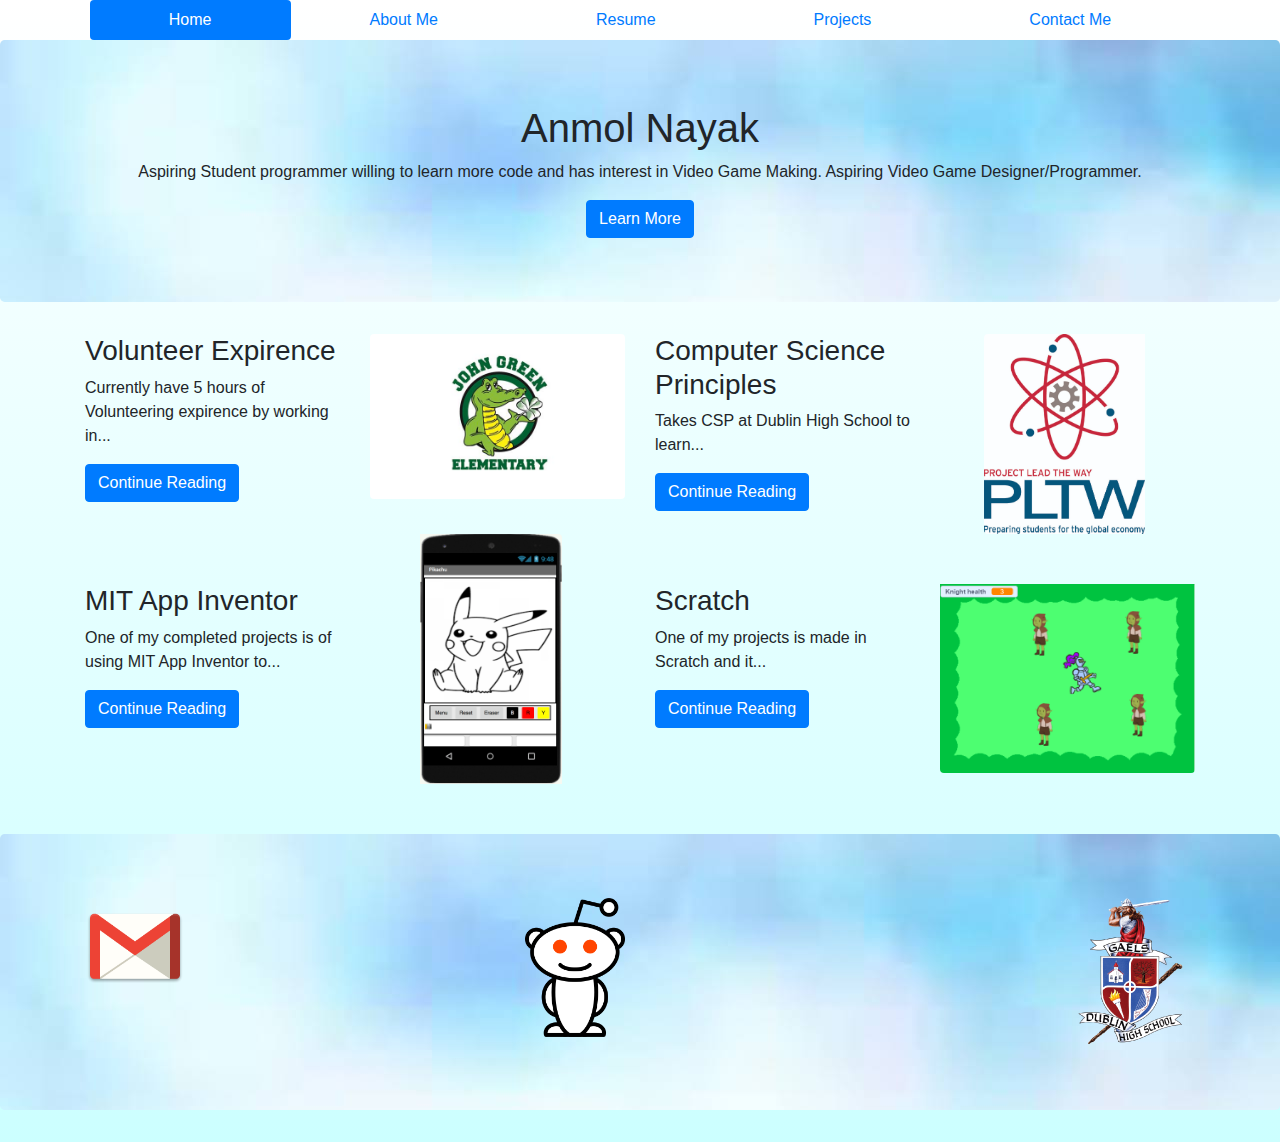
==== index.html @ ee90c720 "Added Portfolio Files from Repl.it" ====
<!DOCTYPE html>
<html lang='en'>
<head>
  <link href="Bootstrap_4.3.1/css/bootstrap.css" rel="stylesheet" type="text/css" />
  <meta charset="utf-8">
  <!--This part of the code links the HTML files with the bootstrap.css file which allows the use of bootstrap-->
  <title>Home</title>
  <!--This part of the code titles the website's tab to whatever is written-->
</head>
<body style='background-image: linear-gradient(rgba(255,255,255,1), rgba(204,255,255,1));'>
  <header class='container'>
    <!--The header contains a container which contain all the elements we put in, specifically the navigation bar-->
    <div class='row justify-content-center'>
      <nav class='nav nav-fill nav-pills'>
        <a class='nav-link active nav-item' href='index.html' style='padding-left: 79px; padding-right: 79px;'>Home</a>
        <a class='nav-link nav-item' href='Nayak_AboutMe.html' style='padding-left: 79px; padding-right: 79px;'>About Me</a>
        <a class='nav-link nav-item' href='Nayak_Resume.html' style='padding-left: 79px; padding-right: 79px;'>Resume</a>
        <a class='nav-link nav-item' href='Nayak_Projects.html' style='padding-left: 79px; padding-right: 79px;'>Projects</a>
        <a class='nav-link nav-item' href='Nayak_ContactMe.html' style='padding-left: 79px; padding-right: 79px;'>Contact Me</a>
        <!--The nav contains many links that take the user to different sites in order to view different information. Active link is highlighted on the page.-->
      </nav>
    </div>
  </header>
  <section class='jumbotron' style='background-image: url(sparkle.jpeg)'>
    <div class='container'>
      <div class='row justify-content-center'>
        <h1>Anmol Nayak</h1>
      </div>
      <div class='row justify-content-center'>
        <p>Aspiring Student programmer willing to learn more code and has interest in Video Game Making. Aspiring Video Game Designer/Programmer.
      </div>
      <div class='row justify-content-center'>
        <a class='btn btn-primary' href='Nayak_AboutMe.html' role='button'>Learn More</a>
    </div>
  </section>
  <section class='container'>
    <div class='row'>
        <figure class='col-sm-3'>  <!--Each card is 6 collumns wide in a row within a container and the text is always sm to always fit on any screen-->
          <h3>Volunteer Expirence</h3>
          <p>Currently have 5 hours of Volunteering expirence by working in...</p> <!--Puts elements on left side of card-->
          <a href='Nayak_Resume.html' role='button' class='btn btn-primary'>Continue Reading</a> <!--Makes a button that takes the user to the designated site-->
        </figure>
        <div class='col-sm-3'>
          <img src='Images/John Green Logo jpeg.jpg' class='img-fluid float-right rounded d-flex-inline'/> 
          <!--An image from the image file where the image is to the right of the collumn and styled to fit nicely on the user's screen-->
        </div>
        <figure class='col-sm-3'>
          <h3>Computer Science Principles</h3>
          <p>Takes CSP at Dublin High School to learn...</p> <!--Puts elements on left side of card-->
          <a href='Nayak_Resume.html' role='button' class='btn btn-primary'>Continue Reading</a> <!--Makes a button that takes the user to the designated site-->
        </figure>
        <div class='col-sm-3'>
          <img src='Images/PLTWW.jpg' class='img-fluid float-right rounded d-flex-inline' style='height: 200px; width: auto; padding-right: 50px;'/> <!--An image from the image file where the image is to the right of the collumn and styled to fit nicely on the user's screen-->
        </div>
    </div>
    <div class='row'>
        <figure class='col-sm-3' style='padding-top: 50px'>
          <h3>MIT App Inventor</h3>
          <p>One of my completed projects is of using MIT App Inventor to...</p> <!--Puts elements on left side of card-->
          <a href='Nayak_Projects.html' role='button' class='btn btn-primary'>Continue Reading</a> <!--Makes a button that takes the user to the designated site-->
        </figure>
        <div class='col-sm-3'>
          <img src='Screen Shot 2019-10-08 at 12.36.15 AM.png' class='img-fluid rounded d-flex-inline' style='height: 300px; width: auto; padding-bottom: 50px; padding-left: 50px;'/> <!--An image from the image file where the image is to the right of the collumn and styled to fit nicely on the user's screen-->
        </div>
        <figure class='col-sm-3' style='padding-top: 50px;'>
          <h3>Scratch</h3>
          <p>One of my projects is made in Scratch and it...</p> <!--Puts elements on left side of card-->
          <a href='Nayak_Projects.html' role='button' class='btn btn-primary'>Continue Reading</a> <!--Makes a button that takes the user to the designated site-->
        </figure>
        <div class='col-sm-3'>
          <img src='Images/Capture.PNG' class='img-fluid float-right rounded d-flex-inline' style='padding-top: 50px;'/> <!--An image from the image file where the image is to the right of the collumn and styled to fit nicely on the user's screen-->
        </div>
      </div>
  </section>
  <footer class='jumbotron' style='background-image: url(sparkle.jpeg)'>
    <div class='container'>
      <div class='row'>
        <div class='col-6'> <!--Places the first two images on the first half of the website-->
          <a href='mailto:getcashforapps.nayak@gmail.com' target="_blank"><img src='Images/gmail.png' class='float-left img-fluid-footericons' alt='Link to contact via gmail'></a> <!--Image is a link to the designated location and properly adjusted via classes to have user contact me-->
          <a href='https://www.reddit.com/user/UNICORN-and-a-DRAGON/' target="_blank"><img src='Images/reddit.png' class='float-right img-fluid-footericons' alt='Link to contact via reddit'></a> <!--Image is a link to the designated location and properly adjusted via classes to have user contact me-->
        </div>
        <div class='col-6'> <!--Second half of the page so that the element can be on the very right side-->
          <a href='https://www.dublin.k12.ca.us/dhs' target="_blank"><img src='Images/DHS2.png' class='float-right' alt='Dublin High School logo'/></a> <!--Image is a link to the designated location and properly adjusted via classes to have user contact me-->
        </div>
      </div>
    </div>
  </footer>
</body>
</html>
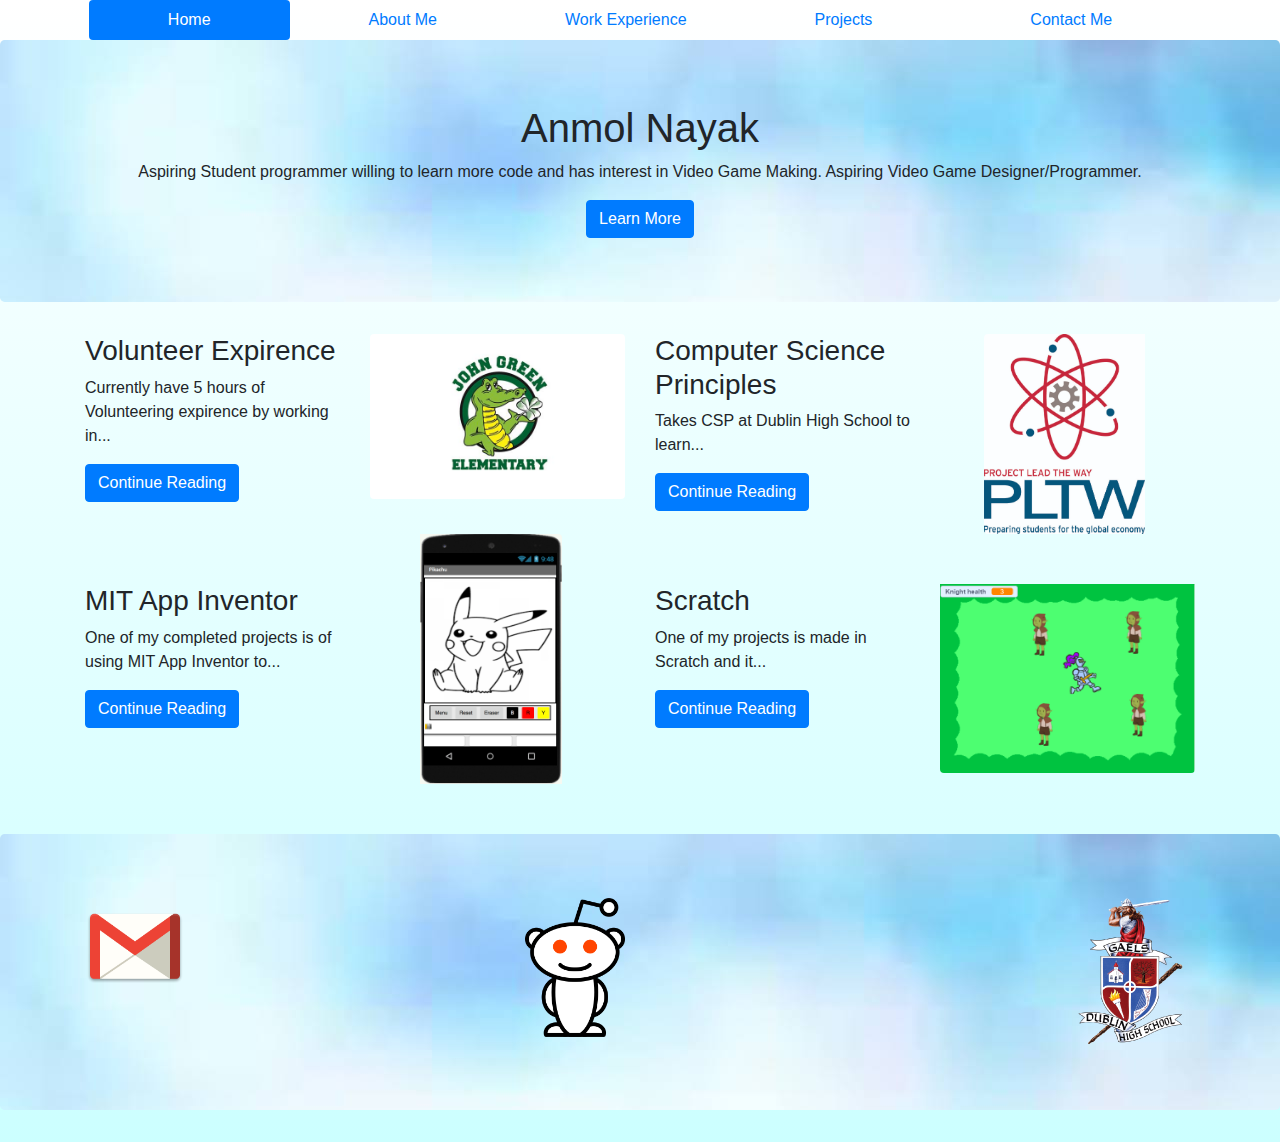
==== commit 12c0a6f8: "Change resume to work experience. Added information on field trips, mentor program, volunteer experi" ====
--- a/index.html
+++ b/index.html
@@ -14,7 +14,7 @@
       <nav class='nav nav-fill nav-pills'>
         <a class='nav-link active nav-item' href='index.html' style='padding-left: 79px; padding-right: 79px;'>Home</a>
         <a class='nav-link nav-item' href='Nayak_AboutMe.html' style='padding-left: 79px; padding-right: 79px;'>About Me</a>
-        <a class='nav-link nav-item' href='Nayak_Resume.html' style='padding-left: 79px; padding-right: 79px;'>Resume</a>
+        <a class='nav-link nav-item' href='Nayak_Resume.html' style='padding-left: 49px; padding-right: 49px;'>Work Experience</a>
         <a class='nav-link nav-item' href='Nayak_Projects.html' style='padding-left: 79px; padding-right: 79px;'>Projects</a>
         <a class='nav-link nav-item' href='Nayak_ContactMe.html' style='padding-left: 79px; padding-right: 79px;'>Contact Me</a>
         <!--The nav contains many links that take the user to different sites in order to view different information. Active link is highlighted on the page.-->
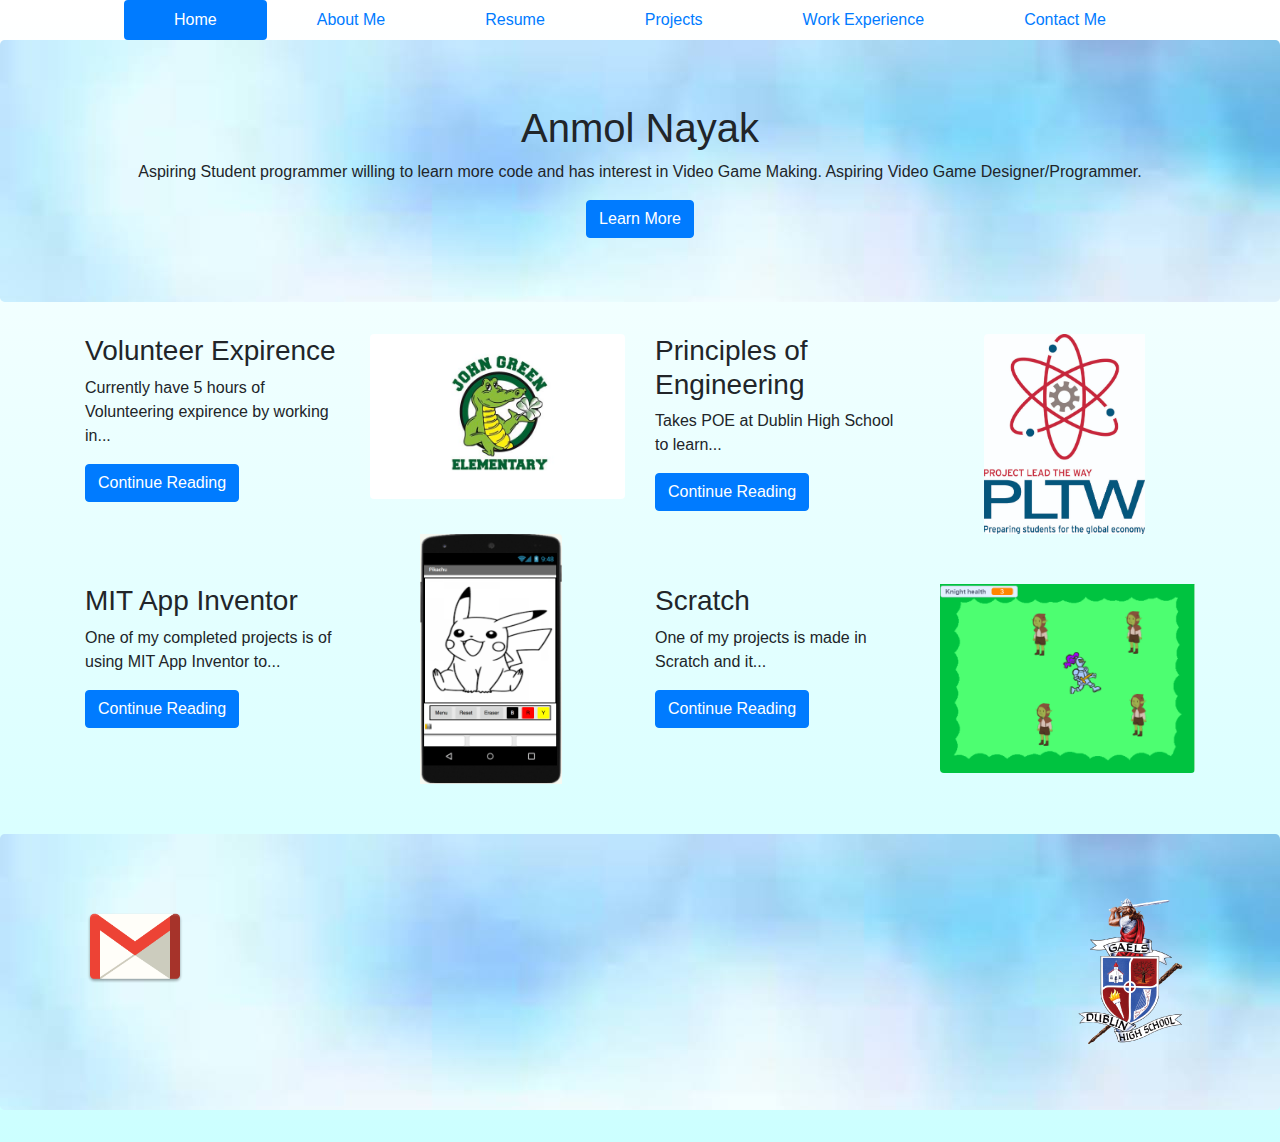
==== commit da8496d2: "Added Work Experience Tab Changed Resume Added another project" ====
--- a/index.html
+++ b/index.html
@@ -12,11 +12,12 @@
     <!--The header contains a container which contain all the elements we put in, specifically the navigation bar-->
     <div class='row justify-content-center'>
       <nav class='nav nav-fill nav-pills'>
-        <a class='nav-link active nav-item' href='index.html' style='padding-left: 79px; padding-right: 79px;'>Home</a>
-        <a class='nav-link nav-item' href='Nayak_AboutMe.html' style='padding-left: 79px; padding-right: 79px;'>About Me</a>
-        <a class='nav-link nav-item' href='Nayak_Resume.html' style='padding-left: 49px; padding-right: 49px;'>Work Experience</a>
-        <a class='nav-link nav-item' href='Nayak_Projects.html' style='padding-left: 79px; padding-right: 79px;'>Projects</a>
-        <a class='nav-link nav-item' href='Nayak_ContactMe.html' style='padding-left: 79px; padding-right: 79px;'>Contact Me</a>
+        <a class='nav-link active nav-item' href='index.html' style='padding-left: 50px; padding-right: 50px;'>Home</a>
+        <a class='nav-link nav-item' href='Nayak_AboutMe.html' style='padding-left: 50px; padding-right: 50px;'>About Me</a>
+        <a class='nav-link nav-item' href='Nayak_Resume.html' style='padding-left: 50px; padding-right: 50px;'>Resume</a>
+        <a class='nav-link nav-item' href='Nayak_Projects.html' style='padding-left: 50px; padding-right: 50px;'>Projects</a>
+        <a class='nav-link nav-item' href='Nayak_WorkExperience.html' style='padding-left: 50px; padding-right: 50px;'>Work Experience</a>
+        <a class='nav-link nav-item' href='Nayak_ContactMe.html' style='padding-left: 50px; padding-right: 50px;'>Contact Me</a>
         <!--The nav contains many links that take the user to different sites in order to view different information. Active link is highlighted on the page.-->
       </nav>
     </div>
@@ -45,8 +46,8 @@
           <!--An image from the image file where the image is to the right of the collumn and styled to fit nicely on the user's screen-->
         </div>
         <figure class='col-sm-3'>
-          <h3>Computer Science Principles</h3>
-          <p>Takes CSP at Dublin High School to learn...</p> <!--Puts elements on left side of card-->
+          <h3>Principles of Engineering</h3>
+          <p>Takes POE at Dublin High School to learn...</p> <!--Puts elements on left side of card-->
           <a href='Nayak_Resume.html' role='button' class='btn btn-primary'>Continue Reading</a> <!--Makes a button that takes the user to the designated site-->
         </figure>
         <div class='col-sm-3'>
@@ -77,7 +78,7 @@
       <div class='row'>
         <div class='col-6'> <!--Places the first two images on the first half of the website-->
           <a href='mailto:getcashforapps.nayak@gmail.com' target="_blank"><img src='Images/gmail.png' class='float-left img-fluid-footericons' alt='Link to contact via gmail'></a> <!--Image is a link to the designated location and properly adjusted via classes to have user contact me-->
-          <a href='https://www.reddit.com/user/UNICORN-and-a-DRAGON/' target="_blank"><img src='Images/reddit.png' class='float-right img-fluid-footericons' alt='Link to contact via reddit'></a> <!--Image is a link to the designated location and properly adjusted via classes to have user contact me-->
+          <!--<a href='https://www.reddit.com/user/UNICORN-and-a-DRAGON/' target="_blank"><img src='Images/reddit.png' class='float-right img-fluid-footericons' alt='Link to contact via reddit'></a> <!--Image is a link to the designated location and properly adjusted via classes to have user contact me-->
         </div>
         <div class='col-6'> <!--Second half of the page so that the element can be on the very right side-->
           <a href='https://www.dublin.k12.ca.us/dhs' target="_blank"><img src='Images/DHS2.png' class='float-right' alt='Dublin High School logo'/></a> <!--Image is a link to the designated location and properly adjusted via classes to have user contact me-->
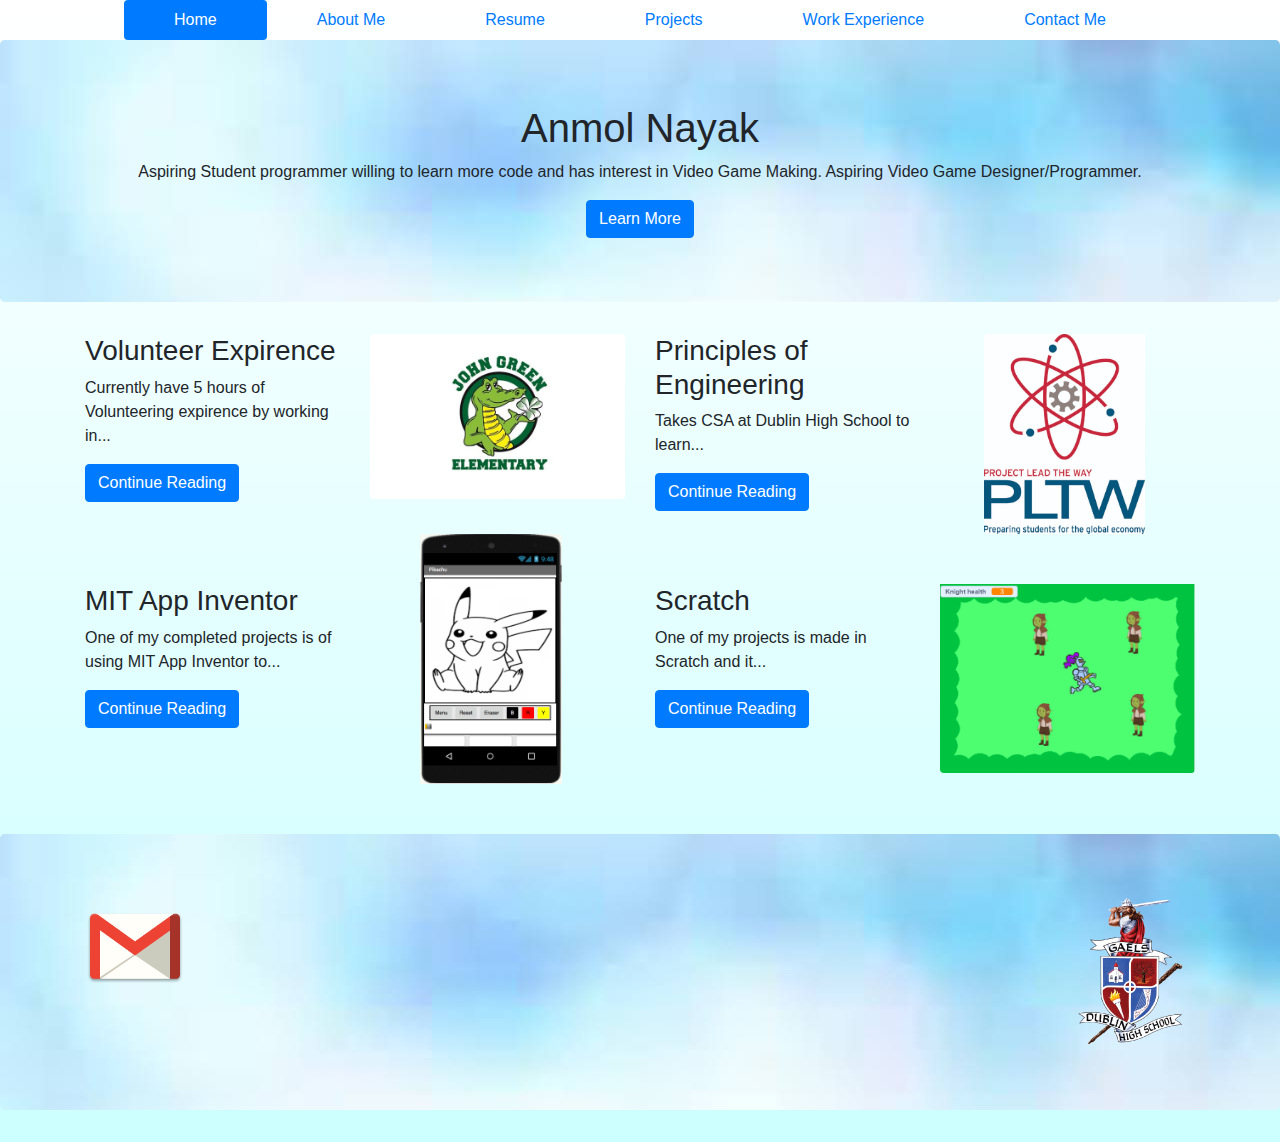
==== commit 3a0898c0: "Did stuff" ====
--- a/index.html
+++ b/index.html
@@ -47,7 +47,7 @@
         </div>
         <figure class='col-sm-3'>
           <h3>Principles of Engineering</h3>
-          <p>Takes POE at Dublin High School to learn...</p> <!--Puts elements on left side of card-->
+          <p>Takes CSA at Dublin High School to learn...</p> <!--Puts elements on left side of card-->
           <a href='Nayak_Resume.html' role='button' class='btn btn-primary'>Continue Reading</a> <!--Makes a button that takes the user to the designated site-->
         </figure>
         <div class='col-sm-3'>
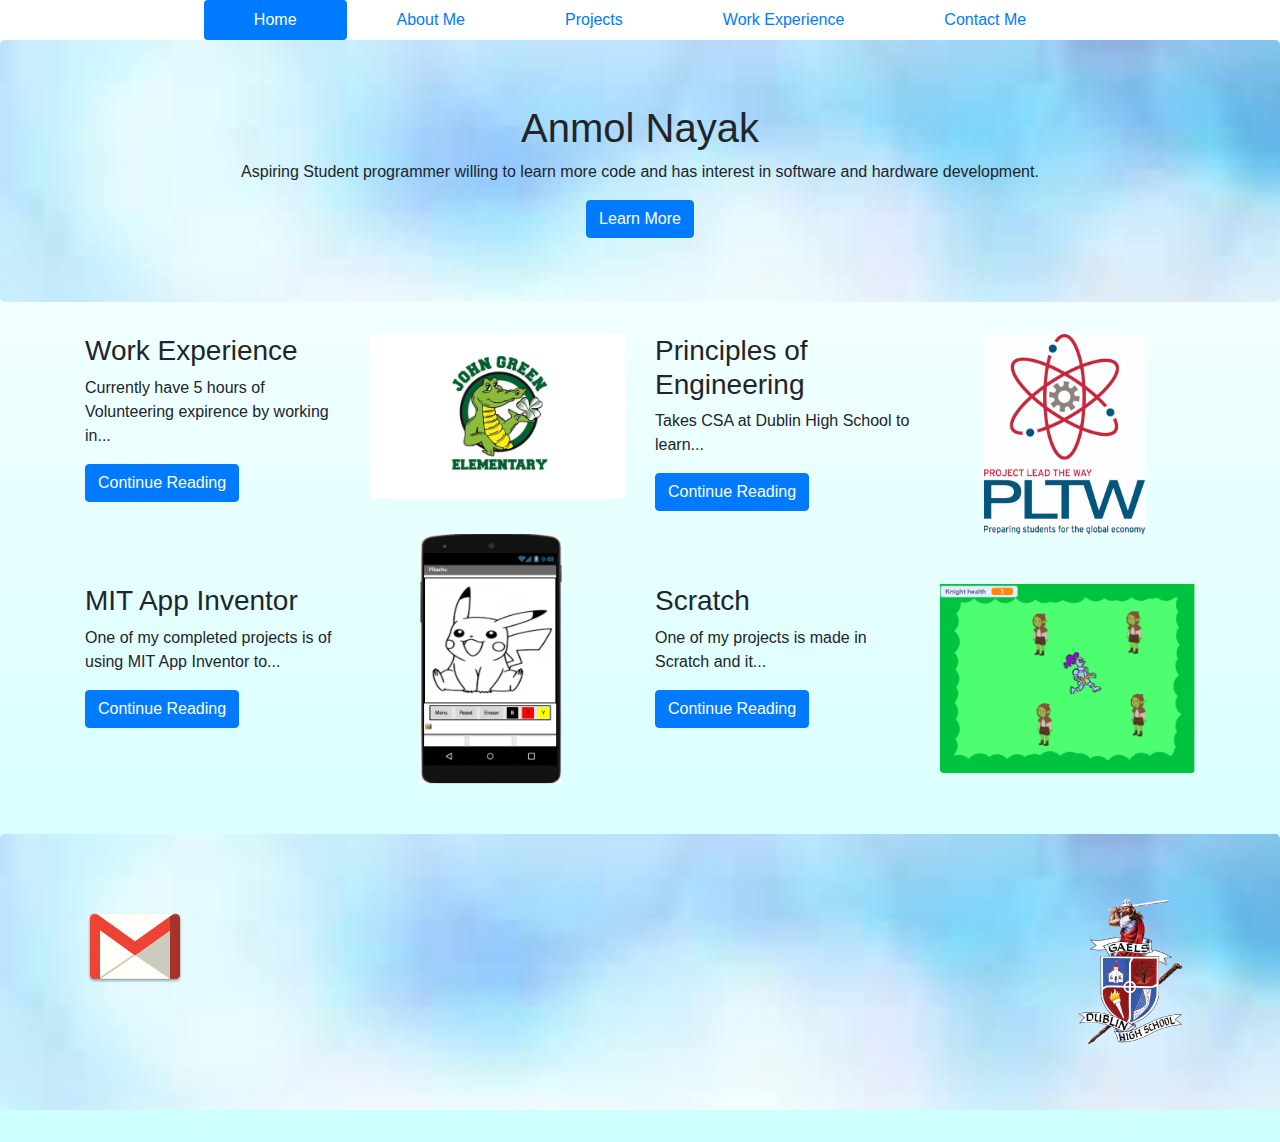
==== commit daafc902: "Changes the order of projects" ====
--- a/index.html
+++ b/index.html
@@ -14,7 +14,7 @@
       <nav class='nav nav-fill nav-pills'>
         <a class='nav-link active nav-item' href='index.html' style='padding-left: 50px; padding-right: 50px;'>Home</a>
         <a class='nav-link nav-item' href='Nayak_AboutMe.html' style='padding-left: 50px; padding-right: 50px;'>About Me</a>
-        <a class='nav-link nav-item' href='Nayak_Resume.html' style='padding-left: 50px; padding-right: 50px;'>Resume</a>
+
         <a class='nav-link nav-item' href='Nayak_Projects.html' style='padding-left: 50px; padding-right: 50px;'>Projects</a>
         <a class='nav-link nav-item' href='Nayak_WorkExperience.html' style='padding-left: 50px; padding-right: 50px;'>Work Experience</a>
         <a class='nav-link nav-item' href='Nayak_ContactMe.html' style='padding-left: 50px; padding-right: 50px;'>Contact Me</a>
@@ -28,7 +28,7 @@
         <h1>Anmol Nayak</h1>
       </div>
       <div class='row justify-content-center'>
-        <p>Aspiring Student programmer willing to learn more code and has interest in Video Game Making. Aspiring Video Game Designer/Programmer.
+        <p>Aspiring Student programmer willing to learn more code and has interest in software and hardware development.
       </div>
       <div class='row justify-content-center'>
         <a class='btn btn-primary' href='Nayak_AboutMe.html' role='button'>Learn More</a>
@@ -37,7 +37,7 @@
   <section class='container'>
     <div class='row'>
         <figure class='col-sm-3'>  <!--Each card is 6 collumns wide in a row within a container and the text is always sm to always fit on any screen-->
-          <h3>Volunteer Expirence</h3>
+          <h3>Work Experience</h3>
           <p>Currently have 5 hours of Volunteering expirence by working in...</p> <!--Puts elements on left side of card-->
           <a href='Nayak_Resume.html' role='button' class='btn btn-primary'>Continue Reading</a> <!--Makes a button that takes the user to the designated site-->
         </figure>
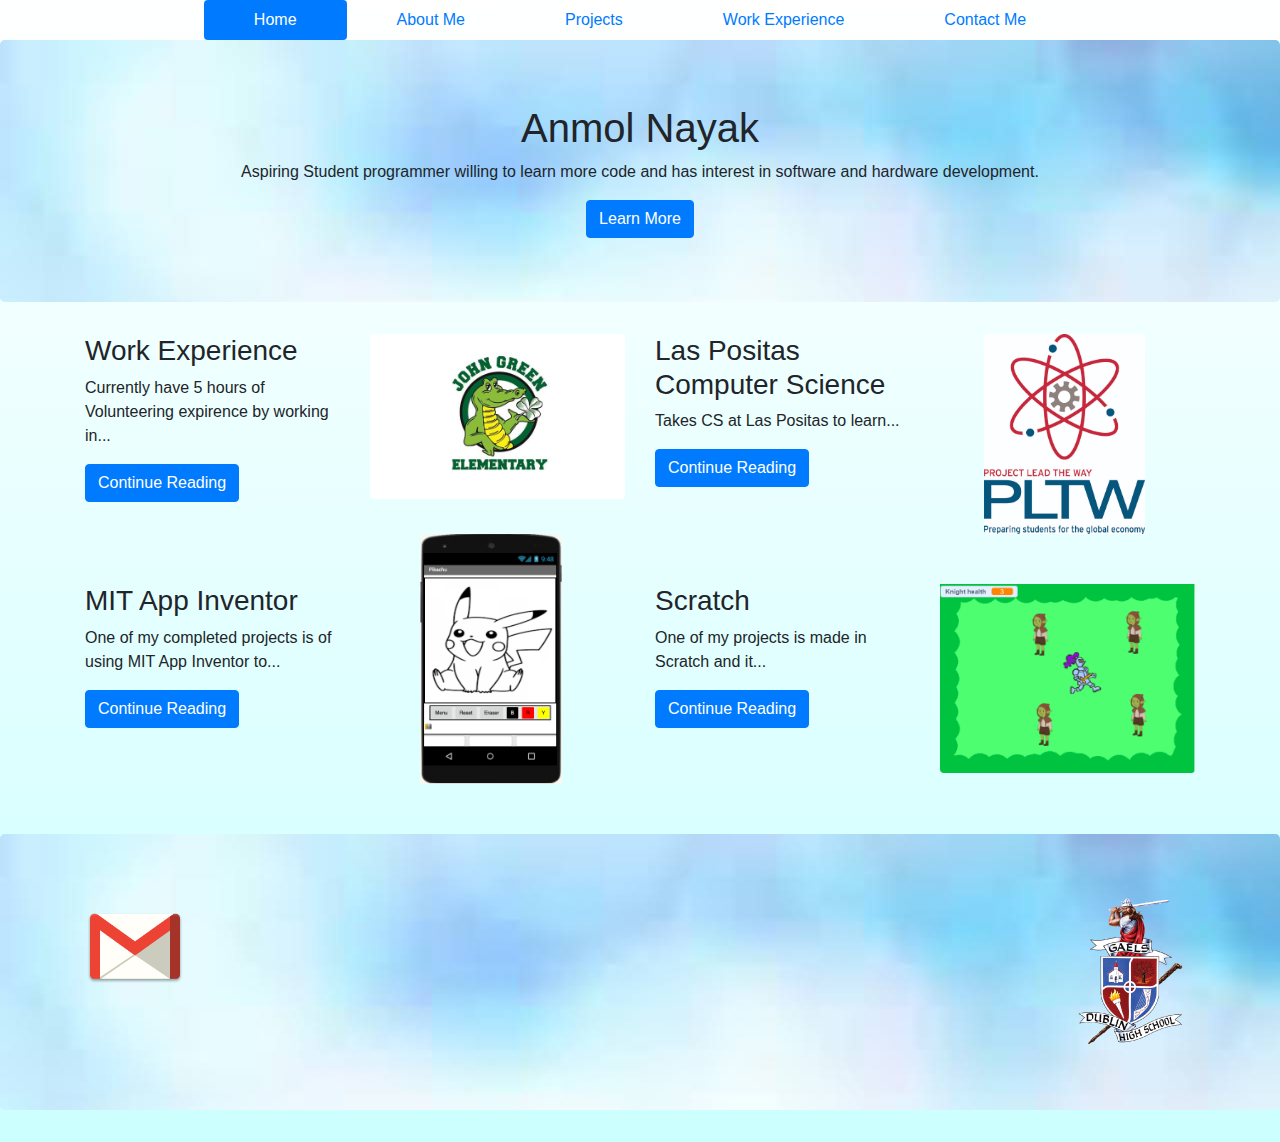
==== commit 651d93f4: "Added proper images to work experience page" ====
--- a/index.html
+++ b/index.html
@@ -46,8 +46,8 @@
           <!--An image from the image file where the image is to the right of the collumn and styled to fit nicely on the user's screen-->
         </div>
         <figure class='col-sm-3'>
-          <h3>Principles of Engineering</h3>
-          <p>Takes CSA at Dublin High School to learn...</p> <!--Puts elements on left side of card-->
+          <h3>Las Positas Computer Science</h3>
+          <p>Takes CS at Las Positas to learn...</p> <!--Puts elements on left side of card-->
           <a href='Nayak_Resume.html' role='button' class='btn btn-primary'>Continue Reading</a> <!--Makes a button that takes the user to the designated site-->
         </figure>
         <div class='col-sm-3'>
